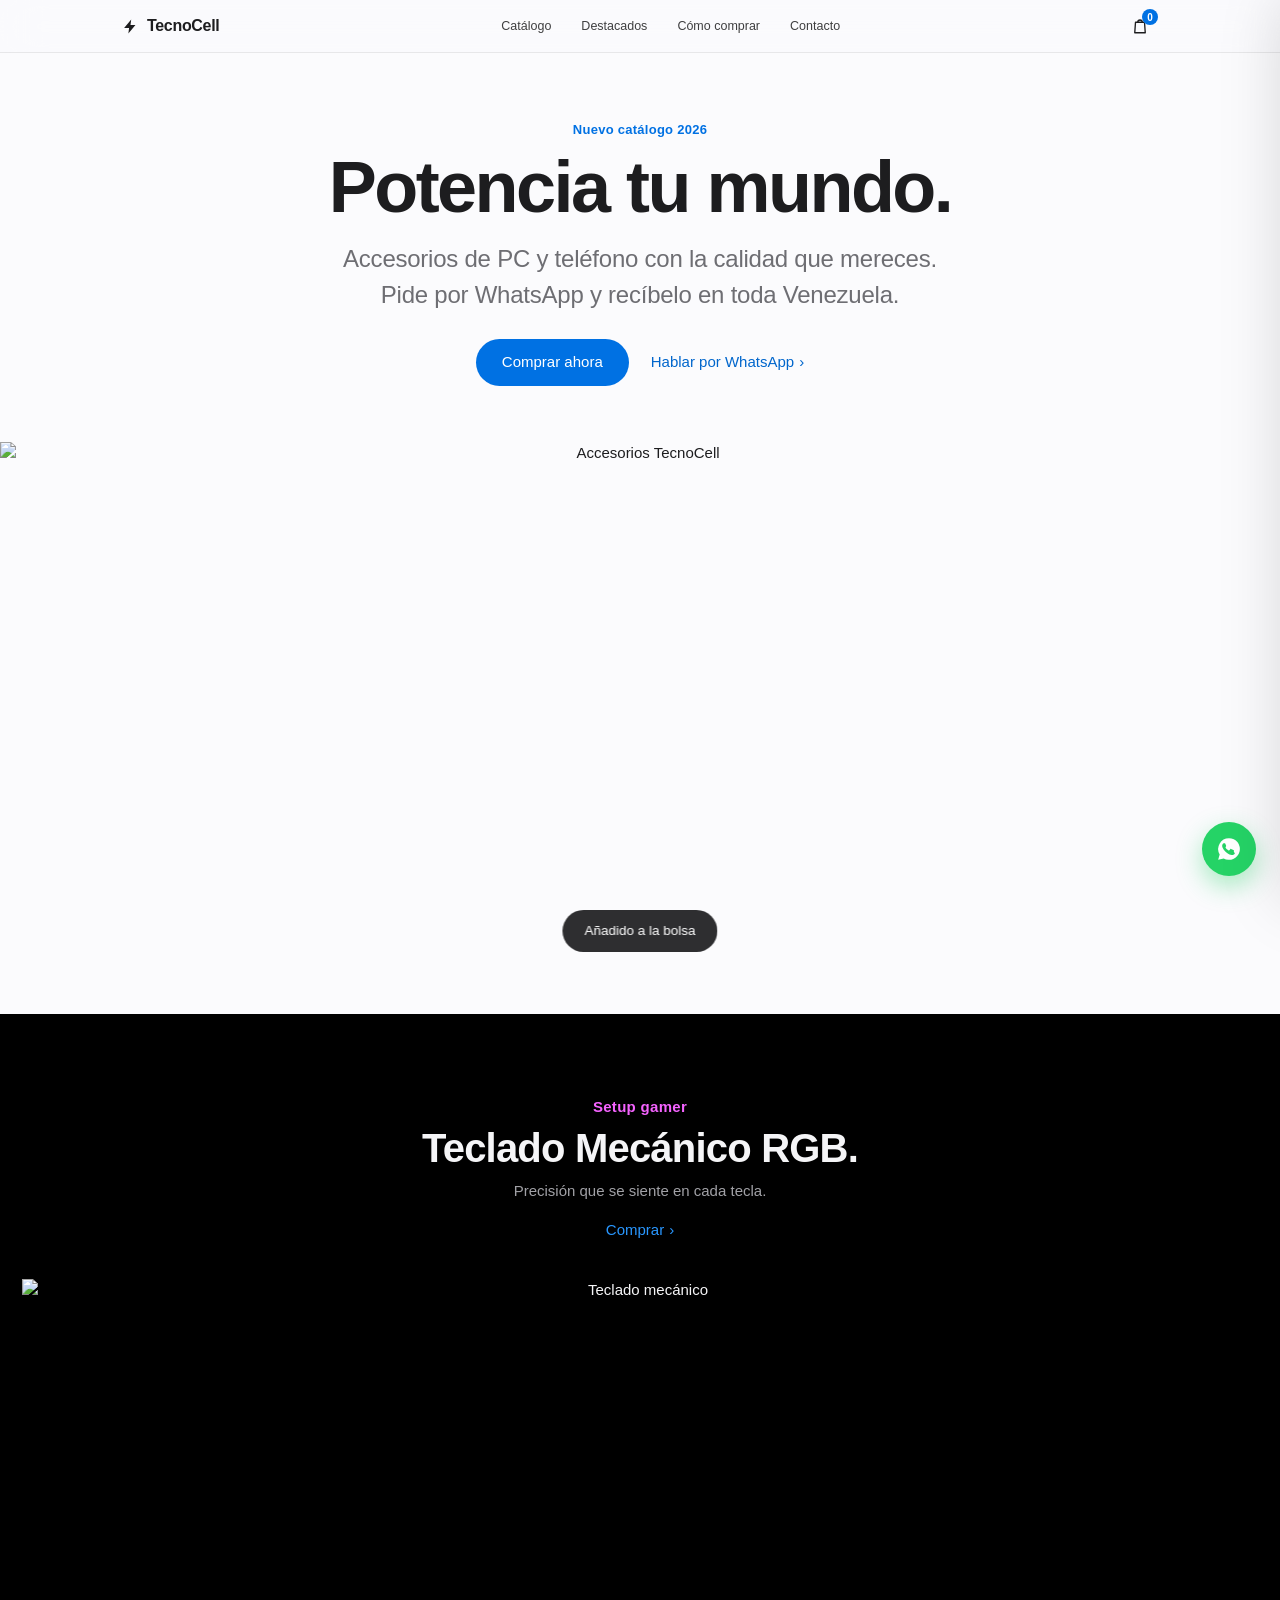
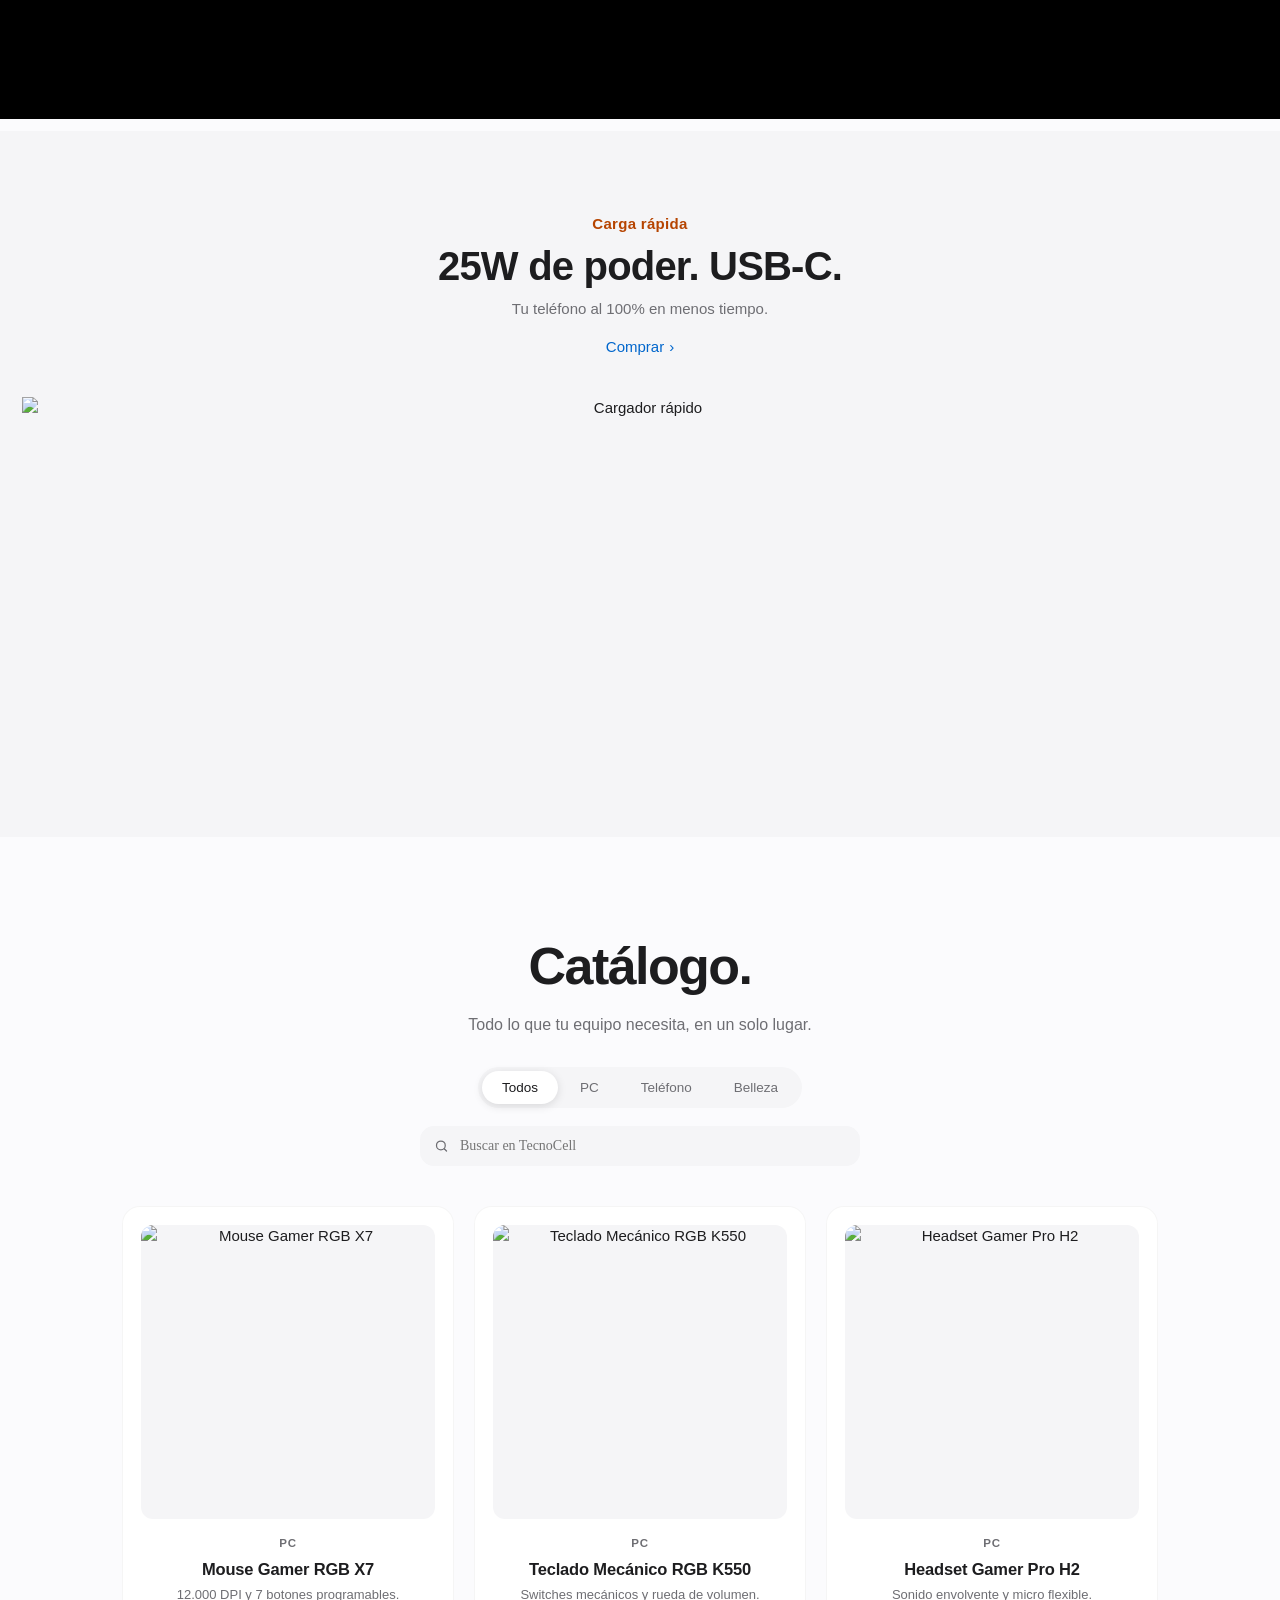
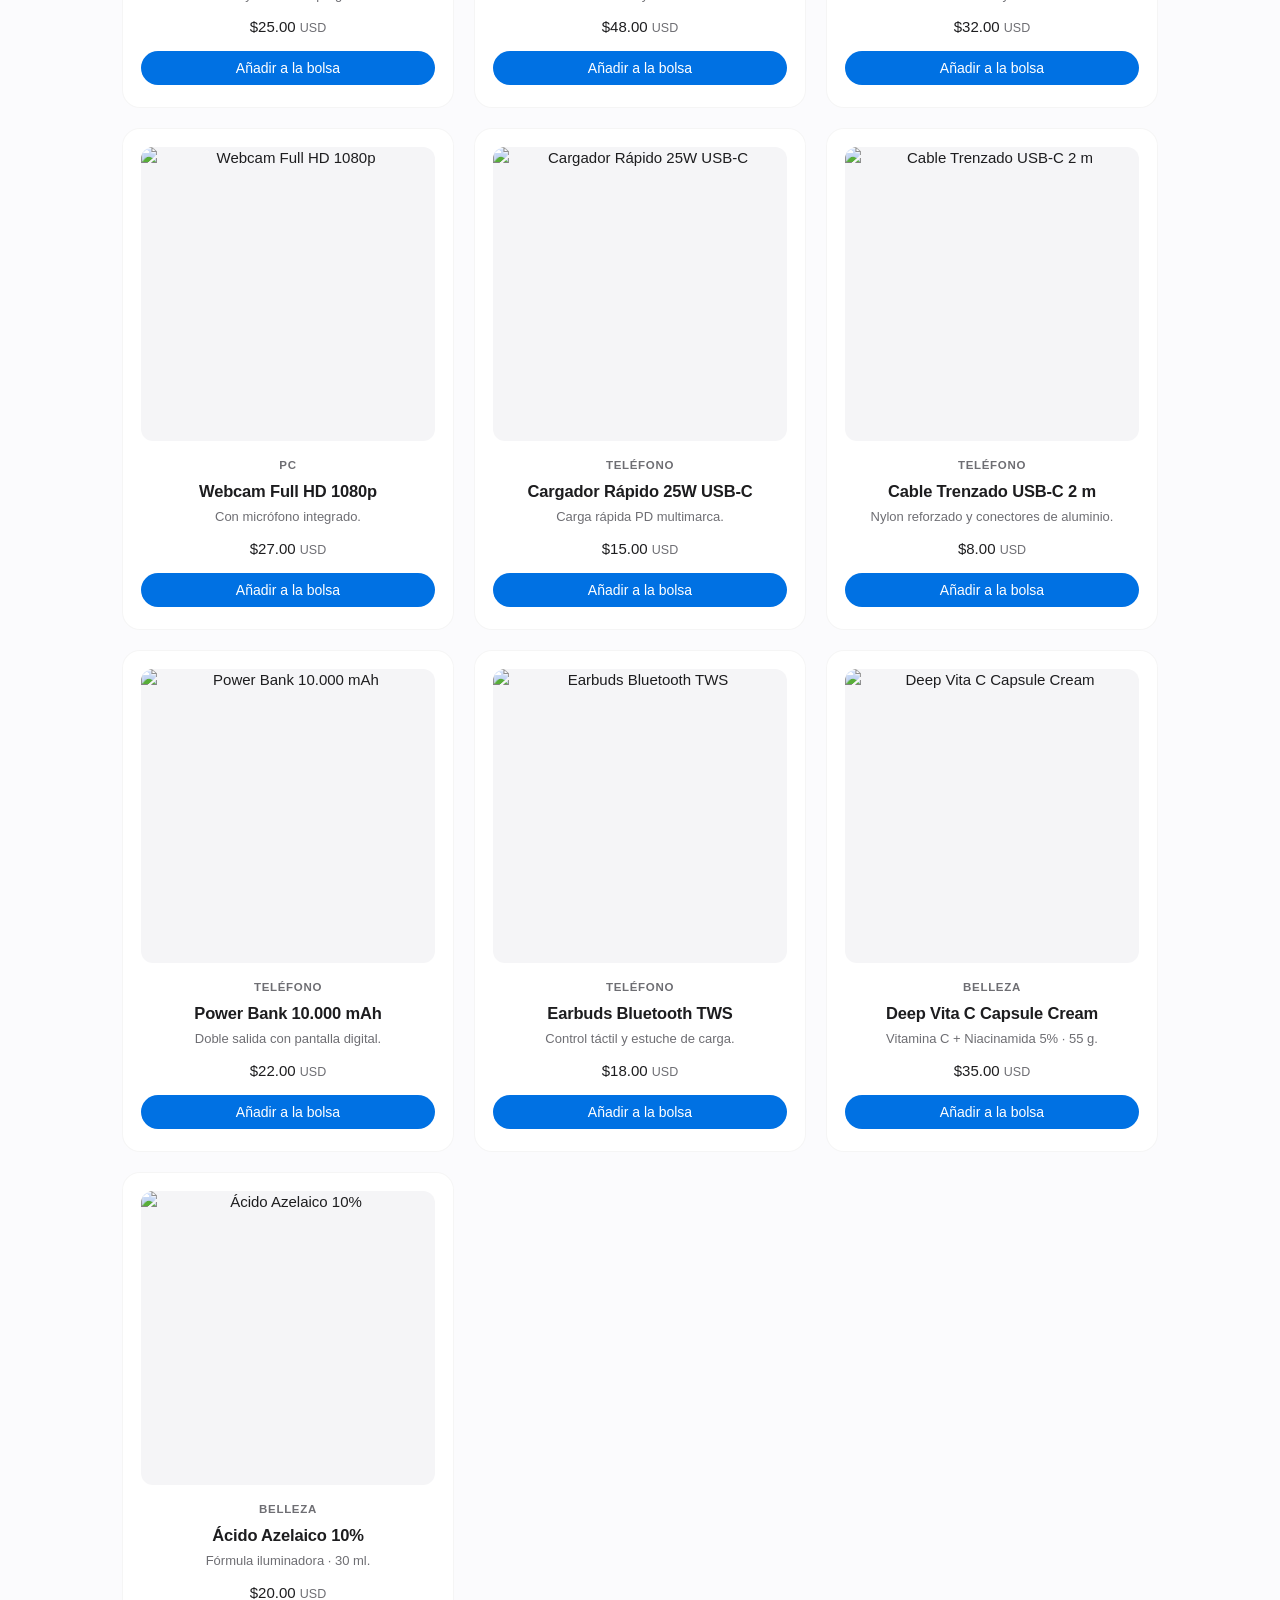
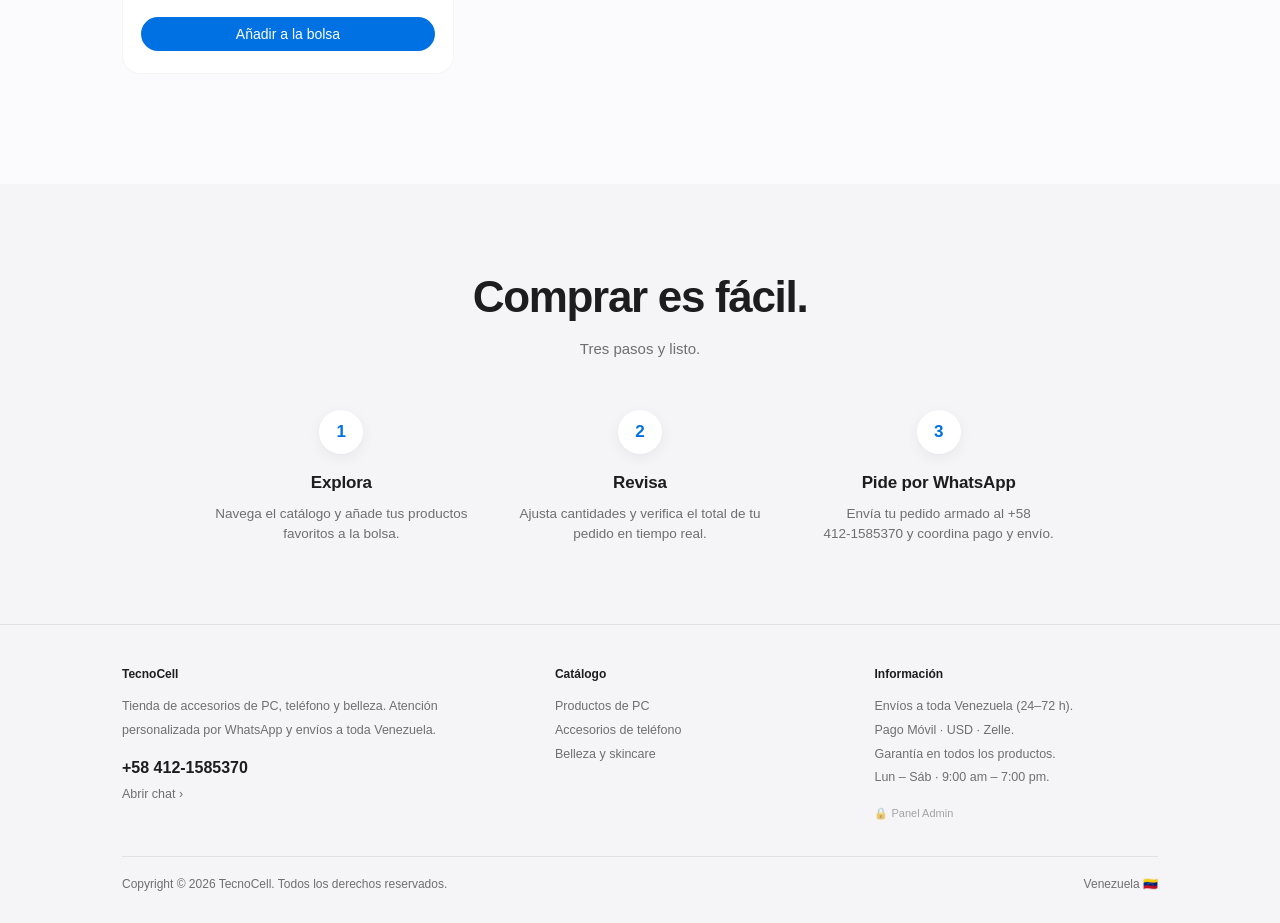
==== index.html @ 30818188 "Initial commit: TecnoCell store with Vercel configuration, Supabase integration, and Admin dashboard" ====
<!DOCTYPE html>
<html lang="es">

<head>
    <meta charset="UTF-8">
    <meta name="viewport" content="width=device-width, initial-scale=1">
    <title>TecnoCell — Accesorios de PC y Teléfono</title>
    <meta name="description" content="Tienda de accesorios de PC, teléfono y belleza. Envíos a toda Venezuela. Pedidos por WhatsApp.">

    <!-- Fonts -->
    <link rel="stylesheet" href="https://cdn.jsdelivr.net/fontsource/css/inter@latest/400.css">
    <link rel="stylesheet" href="https://cdn.jsdelivr.net/fontsource/css/inter@latest/500.css">
    <link rel="stylesheet" href="https://cdn.jsdelivr.net/fontsource/css/inter@latest/600.css">
    <link rel="stylesheet" href="https://cdn.jsdelivr.net/fontsource/css/inter@latest/700.css">

    <!-- Styles -->
    <link rel="stylesheet" href="styles.css">

    <!-- Supabase JS CDN -->
    <script src="https://cdn.jsdelivr.net/npm/@supabase/supabase-js@2"></script>
</head>

<body>

    <!-- ══ NAV ══ -->
    <nav class="nav">
        <div class="navIn">
            <a class="logo" href="#">
                <svg viewBox="0 0 24 24">
                    <path d="M13 2 3 14h7l-1 8 10-12h-7l1-8z" />
                </svg>
                TecnoCell
            </a>

            <div class="navLinks">
                <a href="#productos">Catálogo</a>
                <a href="#destacados">Destacados</a>
                <a href="#como">Cómo comprar</a>
                <a href="#contacto">Contacto</a>
            </div>

            <button class="bagBtn" id="openCart" aria-label="Abrir bolsa">
                <svg viewBox="0 0 24 24">
                    <path d="M6 7h12l1 14H5L6 7z" />
                    <path d="M9 7a3 3 0 0 1 6 0" />
                </svg>
                <span class="bagN" id="cartCount">0</span>
            </button>
        </div>
    </nav>

    <!-- ══ HERO ══ -->
    <section class="hero">
        <div class="wrap">
            <p class="eyebrow">Nuevo catálogo 2026</p>
            <h1>Potencia tu mundo.</h1>
            <p class="sub">Accesorios de PC y teléfono con la calidad que mereces. Pide por WhatsApp y recíbelo en toda Venezuela.</p>
            <div class="ctaRow">
                <a class="btnP" href="#productos">Comprar ahora</a>
                <a class="linkA" href="https://wa.me/584121585370?text=%C2%A1Hola%20TecnoCell!%20Quiero%20informaci%C3%B3n." target="_blank">
                    Hablar por WhatsApp <span class="chev">›</span>
                </a>
            </div>
        </div>
        <div class="heroImg rv">
            <img src="https://image.qwenlm.ai/public_source/1310e334-0345-45b6-afbb-14b1c138cbad/1b84cadb5-c153-43f5-830d-36e19be7e3a6.png" alt="Accesorios TecnoCell">
        </div>
    </section>

    <!-- ══ BANNERS DESTACADOS ══ -->
    <section class="tiles" id="destacados">
        <div class="tile dark rv">
            <p class="eyebrow">Setup gamer</p>
            <h3>Teclado Mecánico RGB.</h3>
            <p>Precisión que se siente en cada tecla.</p>
            <a class="linkA" href="#productos" onclick="goCat('pc')">
                Comprar <span class="chev">›</span>
            </a>
            <img src="https://image.qwenlm.ai/public_source/1310e334-0345-45b6-afbb-14b1c138cbad/196a9ff00-34b6-45ad-84c8-142bfa32bc91.png" alt="Teclado mecánico">
        </div>

        <div class="tile light rv">
            <p class="eyebrow">Carga rápida</p>
            <h3>25W de poder. USB‑C.</h3>
            <p>Tu teléfono al 100% en menos tiempo.</p>
            <a class="linkA" href="#productos" onclick="goCat('tlf')">
                Comprar <span class="chev">›</span>
            </a>
            <img src="https://image.qwenlm.ai/public_source/1310e334-0345-45b6-afbb-14b1c138cbad/1f1634d8e-9c80-463e-b685-361b7114b879.png" alt="Cargador rápido">
        </div>
    </section>

    <!-- ══ CATÁLOGO ══ -->
    <section class="catalog" id="productos">
        <div class="wrap">
            <h2 class="rv">Catálogo.</h2>
            <p class="h2sub rv">Todo lo que tu equipo necesita, en un solo lugar.</p>

            <!-- Category chips -->
            <div class="seg rv" id="chips">
                <button class="active" data-cat="all">Todos</button>
                <button data-cat="pc">PC</button>
                <button data-cat="tlf">Teléfono</button>
                <button data-cat="belleza">Belleza</button>
            </div>

            <!-- Search -->
            <div class="searchW rv">
                <svg viewBox="0 0 24 24">
                    <circle cx="11" cy="11" r="7" />
                    <path d="m20 20-3.5-3.5" />
                </svg>
                <input id="search" type="search" placeholder="Buscar en TecnoCell" autocomplete="off">
            </div>

            <!-- Product grid -->
            <div class="grid" id="grid"></div>
        </div>
    </section>

    <!-- ══ CÓMO COMPRAR ══ -->
    <section class="how" id="como">
        <h2 class="rv">Comprar es fácil.</h2>
        <p class="h2sub rv">Tres pasos y listo.</p>
        <div class="stepsG rv">
            <div class="step">
                <div class="n">1</div>
                <h3>Explora</h3>
                <p>Navega el catálogo y añade tus productos favoritos a la bolsa.</p>
            </div>
            <div class="step">
                <div class="n">2</div>
                <h3>Revisa</h3>
                <p>Ajusta cantidades y verifica el total de tu pedido en tiempo real.</p>
            </div>
            <div class="step">
                <div class="n">3</div>
                <h3>Pide por WhatsApp</h3>
                <p>Envía tu pedido armado al +58 412‑1585370 y coordina pago y envío.</p>
            </div>
        </div>
    </section>

    <!-- ══ FOOTER ══ -->
    <footer id="contacto">
        <div class="wrap">
            <div class="footG">
                <div>
                    <h4>TecnoCell</h4>
                    <p>Tienda de accesorios de PC, teléfono y belleza. Atención personalizada por WhatsApp y envíos a toda Venezuela.</p>
                    <p class="num" style="margin-top:10px">+58 412‑1585370</p>
                    <p><a href="https://wa.me/584121585370" target="_blank">Abrir chat ›</a></p>
                </div>
                <div>
                    <h4>Catálogo</h4>
                    <p><a href="#productos" onclick="goCat('pc')">Productos de PC</a></p>
                    <p><a href="#productos" onclick="goCat('tlf')">Accesorios de teléfono</a></p>
                    <p><a href="#productos" onclick="goCat('belleza')">Belleza y skincare</a></p>
                </div>
                <div>
                    <h4>Información</h4>
                    <p>Envíos a toda Venezuela (24–72 h).</p>
                    <p>Pago Móvil · USD · Zelle.</p>
                    <p>Garantía en todos los productos.</p>
                    <p>Lun – Sáb · 9:00 am – 7:00 pm.</p>
                    <p style="margin-top: 12px;"><a href="admin.html" style="opacity: 0.6; font-size: 11px;">🔒 Panel Admin</a></p>
                </div>
            </div>
            <div class="copy">
                <span>Copyright © 2026 TecnoCell. Todos los derechos reservados.</span>
                <span>Venezuela 🇻🇪</span>
            </div>
        </div>
    </footer>

    <!-- ══ OVERLAY & DRAWER (Cart) ══ -->
    <div class="overlay" id="overlay"></div>

    <aside class="drawer" id="drawer">
        <div class="dHead">
            <h3>Bolsa</h3>
            <button id="closeCart" aria-label="Cerrar">✕</button>
        </div>
        <div class="dBody" id="cartItems"></div>
        <div class="dFoot">
            <div class="tRow">
                <span>Subtotal</span>
                <strong id="cartTotal">$0.00</strong>
            </div>
            <p class="note">El pago y el envío se coordinan por WhatsApp.</p>
            <button class="waBtn" id="checkout">
                <svg viewBox="0 0 24 24">
                    <path d="M12 2a10 10 0 0 0-8.6 15.1L2 22l5.1-1.3A10 10 0 1 0 12 2zm5.4 14.1c-.2.7-1.3 1.3-1.9 1.4-.5.1-1.1.1-1.8-.1-.4-.1-1-.3-1.7-.6-3-1.3-4.9-4.3-5.1-4.5-.1-.2-1.2-1.6-1.2-3s.7-2.1 1-2.4c.2-.3.5-.3.7-.3h.5c.2 0 .4 0 .6.4.2.5.8 1.9.8 2 .1.1.1.3 0 .5-.3.6-.7.9-.5 1.2.7 1.2 1.6 2 2.8 2.6.3.2.5.1.7-.1.2-.2.8-.9 1-1.2.2-.3.4-.2.7-.1.3.1 1.7.8 2 1 .3.1.5.2.5.3.1.2.1.6-.1 1z" />
                </svg>
                Enviar pedido por WhatsApp
            </button>
        </div>
    </aside>

    <!-- ══ WHATSAPP FLOTANTE ══ -->
    <a class="waFloat" href="https://wa.me/584121585370?text=%C2%A1Hola!%20Vengo%20de%20la%20web%20de%20TecnoCell." target="_blank" aria-label="WhatsApp">
        <svg viewBox="0 0 24 24">
            <path d="M12 2a10 10 0 0 0-8.6 15.1L2 22l5.1-1.3A10 10 0 1 0 12 2zm5.4 14.1c-.2.7-1.3 1.3-1.9 1.4-.5.1-1.1.1-1.8-.1-.4-.1-1-.3-1.7-.6-3-1.3-4.9-4.3-5.1-4.5-.1-.2-1.2-1.6-1.2-3s.7-2.1 1-2.4c.2-.3.5-.3.7-.3h.5c.2 0 .4 0 .6.4.2.5.8 1.9.8 2 .1.1.1.3 0 .5-.3.6-.7.9-.5 1.2.7 1.2 1.6 2 2.8 2.6.3.2.5.1.7-.1.2-.2.8-.9 1-1.2.2-.3.4-.2.7-.1.3.1 1.7.8 2 1 .3.1.5.2.5.3.1.2.1.6-.1 1z" />
        </svg>
    </a>

    <!-- ══ TOAST ══ -->
    <div class="toast" id="toast">Añadido a la bolsa</div>

    <!-- Scripts -->
    <script src="supabaseClient.js"></script>
    <script src="app.js"></script>
</body>

</html>
---- styles.css ----
/* ══════════════════════════════════════
   TecnoCell — Design System & Styles
   ══════════════════════════════════════ */

:root {
    --bg: #fbfbfd;
    --panel: #f5f5f7;
    --ink: #1d1d1f;
    --mut: #6e6e73;
    --line: rgba(0, 0, 0, .08);
    --blue: #0071e3;
    --blue-h: #0077ed;
    --link: #06c;
    --link-d: #2997ff;
    --wa: #25d366;
}

* {
    margin: 0;
    padding: 0;
    box-sizing: border-box;
}

html {
    scroll-behavior: smooth;
}

body {
    font-family: 'Inter', -apple-system, BlinkMacSystemFont, 'Helvetica Neue', sans-serif;
    background: var(--bg);
    color: var(--ink);
    font-size: 15px;
    line-height: 1.5;
    -webkit-font-smoothing: antialiased;
    overflow-x: hidden;
}

img {
    display: block;
    max-width: 100%;
}

button {
    font-family: inherit;
    cursor: pointer;
    border: none;
    background: none;
}

a {
    text-decoration: none;
    color: inherit;
}

.wrap {
    max-width: 1080px;
    margin: 0 auto;
    padding: 0 22px;
}

::selection {
    background: rgba(0, 113, 227, .2);
}

/* ══ NAV ══ */
.nav {
    position: fixed;
    top: 0;
    left: 0;
    right: 0;
    z-index: 60;
    background: rgba(251, 251, 253, .8);
    backdrop-filter: saturate(180%) blur(20px);
    -webkit-backdrop-filter: saturate(180%) blur(20px);
    border-bottom: 1px solid var(--line);
}

.navIn {
    max-width: 1080px;
    margin: 0 auto;
    padding: 0 22px;
    height: 52px;
    display: flex;
    align-items: center;
    justify-content: space-between;
    gap: 18px;
}

.logo {
    display: flex;
    align-items: center;
    gap: 8px;
    font-weight: 600;
    font-size: 16px;
    letter-spacing: -.02em;
}

.logo svg {
    width: 17px;
    height: 17px;
    fill: var(--ink);
}

.navLinks {
    display: flex;
    gap: 30px;
}

.navLinks a {
    font-size: 12.5px;
    font-weight: 500;
    color: rgba(29, 29, 31, .85);
    transition: color .2s;
}

.navLinks a:hover {
    color: var(--ink);
}

.bagBtn {
    position: relative;
    display: grid;
    place-items: center;
    width: 36px;
    height: 36px;
    border-radius: 50%;
    transition: background .2s;
}

.bagBtn:hover {
    background: rgba(0, 0, 0, .05);
}

.bagBtn svg {
    width: 18px;
    height: 18px;
    stroke: var(--ink);
    fill: none;
    stroke-width: 1.8;
    stroke-linecap: round;
    stroke-linejoin: round;
}

.bagN {
    position: absolute;
    top: 1px;
    right: 0;
    min-width: 16px;
    height: 16px;
    padding: 0 4px;
    border-radius: 99px;
    background: var(--blue);
    color: #fff;
    font-size: 10px;
    font-weight: 600;
    display: grid;
    place-items: center;
}

.bagN.pop {
    animation: pop .35s;
}

@keyframes pop {
    45% {
        transform: scale(1.35);
    }
}

/* ══ HERO ══ */
.hero {
    padding: 120px 0 0;
    text-align: center;
}

.eyebrow {
    font-size: 13px;
    font-weight: 600;
    color: var(--blue);
    letter-spacing: .02em;
    margin-bottom: 10px;
}

.hero h1 {
    font-size: clamp(42px, 6.5vw, 72px);
    font-weight: 600;
    letter-spacing: -.035em;
    line-height: 1.05;
}

.hero .sub {
    font-size: clamp(17px, 2.4vw, 24px);
    font-weight: 500;
    color: var(--mut);
    letter-spacing: -.01em;
    margin: 16px auto 26px;
    max-width: 640px;
}

.ctaRow {
    display: flex;
    gap: 22px;
    justify-content: center;
    align-items: center;
    flex-wrap: wrap;
}

.btnP {
    background: var(--blue);
    color: #fff;
    border-radius: 999px;
    padding: 12px 26px;
    font-size: 15px;
    font-weight: 500;
    transition: background .2s;
    display: inline-block;
}

.btnP:hover {
    background: var(--blue-h);
}

.linkA {
    color: var(--link);
    font-size: 15px;
    font-weight: 500;
    display: inline-flex;
    align-items: center;
    gap: 5px;
}

.linkA:hover {
    text-decoration: underline;
}

.linkA .chev {
    transition: transform .2s;
}

.linkA:hover .chev {
    transform: translateX(3px);
}

/* Banner a sangre completa, sin esquinas */
.heroImg {
    width: 100%;
    margin: 56px 0 0;
    overflow: hidden;
}

.heroImg img {
    width: 100%;
    height: clamp(320px, 52vw, 560px);
    object-fit: cover;
}

/* ══ BANNERS (full-width, sin bordes redondeados) ══ */
.tiles {
    display: flex;
    flex-direction: column;
    gap: 12px;
    margin: 12px 0 0;
    width: 100%;
}

.tile {
    width: 100%;
    padding: 72px 22px 0;
    text-align: center;
    overflow: hidden;
    display: flex;
    flex-direction: column;
    align-items: center;
}

.tile.dark {
    background: #000;
    color: #f5f5f7;
}

.tile.light {
    background: var(--panel);
}

.tile .eyebrow {
    margin-bottom: 8px;
}

.tile.dark .eyebrow {
    color: #f563ff;
}

.tile.light .eyebrow {
    color: #b64400;
}

.tile h3 {
    font-size: clamp(26px, 3.4vw, 40px);
    font-weight: 600;
    letter-spacing: -.02em;
    line-height: 1.1;
}

.tile p {
    font-size: 15px;
    margin: 10px 0 16px;
}

.tile.dark p {
    color: #a1a1a6;
}

.tile.light p {
    color: var(--mut);
}

.tile.dark .linkA {
    color: var(--link-d);
}

.tile img {
    margin-top: 38px;
    width: 100%;
    height: clamp(260px, 38vw, 440px);
    object-fit: cover;
}

/* ══ CATÁLOGO ══ */
.catalog {
    padding: 90px 0 30px;
    text-align: center;
}

.catalog h2 {
    font-size: clamp(32px, 4.5vw, 52px);
    font-weight: 600;
    letter-spacing: -.03em;
}

.catalog .h2sub {
    color: var(--mut);
    font-size: 16px;
    margin-top: 8px;
}

.seg {
    display: inline-flex;
    background: var(--panel);
    border-radius: 999px;
    padding: 4px;
    gap: 2px;
    margin: 30px auto 18px;
    flex-wrap: wrap;
    justify-content: center;
}

.seg button {
    padding: 9px 20px;
    border-radius: 999px;
    font-size: 13.5px;
    font-weight: 500;
    color: var(--mut);
    transition: .25s;
}

.seg button.active {
    background: #fff;
    color: var(--ink);
    box-shadow: 0 2px 10px rgba(0, 0, 0, .12);
}

.searchW {
    max-width: 440px;
    margin: 0 auto 40px;
    position: relative;
}

.searchW svg {
    position: absolute;
    left: 14px;
    top: 50%;
    transform: translateY(-50%);
    width: 15px;
    height: 15px;
    stroke: var(--mut);
    fill: none;
    stroke-width: 2;
    stroke-linecap: round;
}

#search {
    width: 100%;
    background: var(--panel);
    border: none;
    border-radius: 14px;
    padding: 12px 16px 12px 40px;
    font: 500 14px 'Inter';
    color: var(--ink);
    outline: none;
    transition: box-shadow .2s;
}

#search:focus {
    box-shadow: 0 0 0 3px rgba(0, 113, 227, .35);
}

.grid {
    display: grid;
    grid-template-columns: repeat(auto-fill, minmax(250px, 1fr));
    gap: 20px;
    text-align: center;
}

.card {
    background: #fff;
    border-radius: 18px;
    padding: 18px 18px 22px;
    border: 1px solid rgba(0, 0, 0, .04);
    transition: transform .3s, box-shadow .3s;
    animation: up .5s ease both;
    display: flex;
    flex-direction: column;
}

.card:hover {
    transform: translateY(-5px);
    box-shadow: 0 16px 40px rgba(0, 0, 0, .09);
}

@keyframes up {
    from {
        opacity: 0;
        transform: translateY(18px);
    }
}

.card .ph {
    background: var(--panel);
    border-radius: 12px;
    aspect-ratio: 1;
    overflow: hidden;
    margin-bottom: 16px;
}

.card .ph img {
    width: 100%;
    height: 100%;
    object-fit: cover;
    transition: transform .5s;
}

.card:hover .ph img {
    transform: scale(1.05);
}

.card .cat {
    font-size: 11.5px;
    font-weight: 600;
    color: var(--mut);
    text-transform: uppercase;
    letter-spacing: .06em;
}

.card h3 {
    font-size: 16.5px;
    font-weight: 600;
    letter-spacing: -.01em;
    margin: 5px 0 3px;
}

.card .desc {
    font-size: 13px;
    color: var(--mut);
    flex: 1;
}

.card .price {
    font-size: 15px;
    font-weight: 500;
    color: var(--ink);
    margin: 12px 0;
}

.card .price span {
    color: var(--mut);
    font-size: 12.5px;
}

.addB {
    background: var(--blue);
    color: #fff;
    border-radius: 999px;
    padding: 9px 0;
    width: 100%;
    font-size: 14px;
    font-weight: 500;
    transition: background .2s;
}

.addB:hover {
    background: var(--blue-h);
}

.empty {
    grid-column: 1/-1;
    color: var(--mut);
    padding: 60px 0;
    font-weight: 500;
}

/* ══ PASOS ══ */
.how {
    background: var(--panel);
    margin-top: 80px;
    padding: 80px 0;
}

.how h2 {
    text-align: center;
    font-size: clamp(28px, 4vw, 44px);
    font-weight: 600;
    letter-spacing: -.03em;
}

.how .h2sub {
    text-align: center;
    color: var(--mut);
    margin: 8px 0 50px;
}

.stepsG {
    display: grid;
    grid-template-columns: repeat(3, 1fr);
    gap: 40px;
    max-width: 900px;
    margin: 0 auto;
    padding: 0 22px;
}

.step {
    text-align: center;
}

.step .n {
    width: 44px;
    height: 44px;
    border-radius: 50%;
    background: #fff;
    color: var(--blue);
    font-weight: 600;
    font-size: 17px;
    display: grid;
    place-items: center;
    margin: 0 auto 16px;
    box-shadow: 0 4px 14px rgba(0, 0, 0, .06);
}

.step h3 {
    font-size: 17px;
    font-weight: 600;
    margin-bottom: 8px;
    letter-spacing: -.01em;
}

.step p {
    font-size: 13.5px;
    color: var(--mut);
}

/* ══ FOOTER ══ */
footer {
    background: var(--panel);
    border-top: 1px solid var(--line);
    padding: 40px 0 30px;
    font-size: 12px;
    color: var(--mut);
}

.footG {
    display: grid;
    grid-template-columns: 1.4fr 1fr 1fr;
    gap: 36px;
    padding-bottom: 30px;
    border-bottom: 1px solid var(--line);
}

.footG h4 {
    font-size: 12px;
    font-weight: 600;
    color: var(--ink);
    margin-bottom: 12px;
}

.footG p,
.footG a {
    font-size: 12.5px;
    color: var(--mut);
    line-height: 1.9;
}

.footG a:hover {
    color: var(--ink);
    text-decoration: underline;
}

.footG .num {
    font-size: 16px;
    font-weight: 600;
    color: var(--ink);
}

.copy {
    padding-top: 18px;
    display: flex;
    justify-content: space-between;
    gap: 14px;
    flex-wrap: wrap;
}

/* ══ BOLSA (drawer) ══ */
.overlay {
    position: fixed;
    inset: 0;
    background: rgba(29, 29, 31, .4);
    opacity: 0;
    pointer-events: none;
    transition: .35s;
    z-index: 80;
    backdrop-filter: blur(4px);
}

.overlay.show {
    opacity: 1;
    pointer-events: auto;
}

.drawer {
    position: fixed;
    top: 0;
    right: 0;
    bottom: 0;
    width: min(440px, 100%);
    background: #fff;
    z-index: 90;
    display: flex;
    flex-direction: column;
    transform: translateX(105%);
    transition: .45s cubic-bezier(.32, .72, 0, 1);
    box-shadow: -20px 0 60px rgba(0, 0, 0, .15);
}

.drawer.show {
    transform: none;
}

.dHead {
    padding: 26px 26px 14px;
    display: flex;
    justify-content: space-between;
    align-items: center;
}

.dHead h3 {
    font-size: 22px;
    font-weight: 600;
    letter-spacing: -.02em;
}

.dHead button {
    width: 32px;
    height: 32px;
    border-radius: 50%;
    display: grid;
    place-items: center;
    color: var(--mut);
    transition: background .2s;
}

.dHead button:hover {
    background: var(--panel);
    color: var(--ink);
}

.dBody {
    flex: 1;
    overflow-y: auto;
    padding: 6px 26px;
    display: flex;
    flex-direction: column;
    gap: 20px;
}

.cItem {
    display: flex;
    gap: 14px;
    animation: up .3s ease;
}

.cItem img {
    width: 76px;
    height: 76px;
    object-fit: cover;
    border-radius: 12px;
    background: var(--panel);
}

.cInfo {
    flex: 1;
    min-width: 0;
}

.cInfo h4 {
    font-size: 14px;
    font-weight: 600;
    letter-spacing: -.01em;
    white-space: nowrap;
    overflow: hidden;
    text-overflow: ellipsis;
}

.cInfo .cp {
    font-size: 13px;
    color: var(--mut);
    margin: 2px 0 10px;
}

.stepper {
    display: inline-flex;
    align-items: center;
    gap: 14px;
    border: 1px solid var(--line);
    border-radius: 999px;
    padding: 4px 12px;
}

.stepper button {
    font-size: 15px;
    color: var(--mut);
    width: 16px;
}

.stepper button:hover {
    color: var(--blue);
}

.stepper span {
    min-width: 14px;
    text-align: center;
    font-size: 13.5px;
    font-weight: 600;
}

.cRight {
    display: flex;
    flex-direction: column;
    justify-content: space-between;
    align-items: end;
}

.cRight strong {
    font-size: 14px;
    font-weight: 600;
}

.del {
    color: var(--link);
    font-size: 12px;
}

.del:hover {
    text-decoration: underline;
}

.dEmpty {
    margin: auto;
    text-align: center;
    color: var(--mut);
    display: flex;
    flex-direction: column;
    gap: 16px;
    align-items: center;
}

.dEmpty .ico {
    font-size: 44px;
    opacity: .5;
}

.dFoot {
    border-top: 1px solid var(--line);
    padding: 20px 26px 24px;
}

.tRow {
    display: flex;
    justify-content: space-between;
    font-size: 14px;
    color: var(--mut);
    margin-bottom: 6px;
}

.tRow strong {
    color: var(--ink);
    font-size: 17px;
    font-weight: 600;
}

.dFoot .note {
    font-size: 12px;
    color: var(--mut);
    margin-bottom: 16px;
}

.waBtn {
    width: 100%;
    display: flex;
    justify-content: center;
    align-items: center;
    gap: 10px;
    background: var(--ink);
    color: #fff;
    border-radius: 999px;
    padding: 14px;
    font-size: 15px;
    font-weight: 500;
    transition: background .2s;
}

.waBtn:hover {
    background: #000;
}

.waBtn svg {
    width: 18px;
    height: 18px;
    fill: var(--wa);
}

/* ══ WHATSAPP FLOTANTE ══ */
.waFloat {
    position: fixed;
    bottom: 24px;
    right: 24px;
    z-index: 70;
    width: 54px;
    height: 54px;
    border-radius: 50%;
    background: var(--wa);
    display: grid;
    place-items: center;
    box-shadow: 0 10px 26px rgba(37, 211, 102, .4);
    transition: transform .2s;
}

.waFloat:hover {
    transform: scale(1.08);
}

.waFloat svg {
    width: 26px;
    height: 26px;
    fill: #fff;
}

/* ══ TOAST ══ */
.toast {
    position: fixed;
    bottom: 28px;
    left: 50%;
    transform: translate(-50%, 80px);
    z-index: 120;
    background: rgba(29, 29, 31, .92);
    color: #fff;
    backdrop-filter: blur(10px);
    border-radius: 999px;
    padding: 11px 22px;
    font-size: 13.5px;
    font-weight: 500;
    transition: .35s;
}

.toast.show {
    transform: translate(-50%, 0);
}

/* ══ REVEAL ON SCROLL ══ */
.rv {
    opacity: 0;
    transform: translateY(28px);
    transition: opacity .8s ease, transform .8s ease;
}

.rv.on {
    opacity: 1;
    transform: none;
}

/* ══ RESPONSIVE ══ */
@media (max-width: 860px) {
    .navLinks {
        display: none;
    }

    .stepsG {
        grid-template-columns: 1fr;
        gap: 34px;
    }

    .footG {
        grid-template-columns: 1fr;
    }

    .hero {
        padding-top: 100px;
    }
}
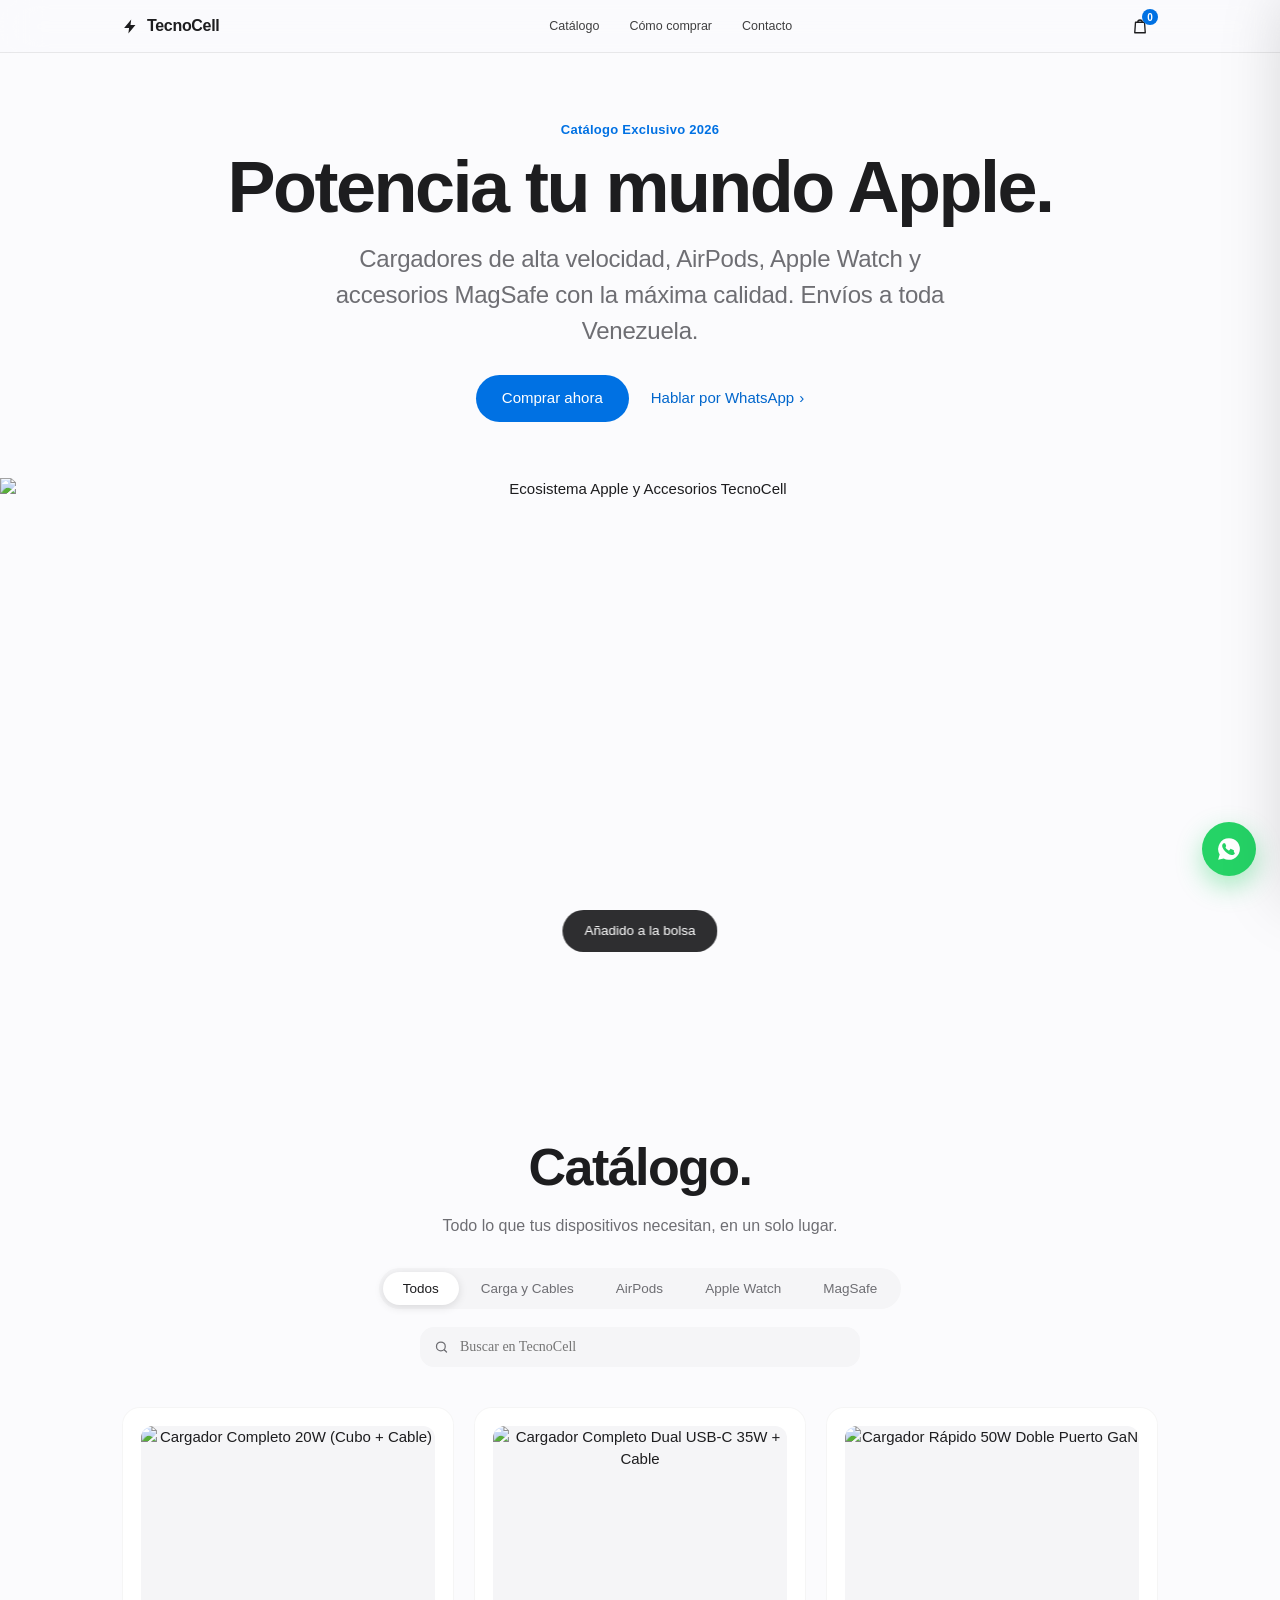
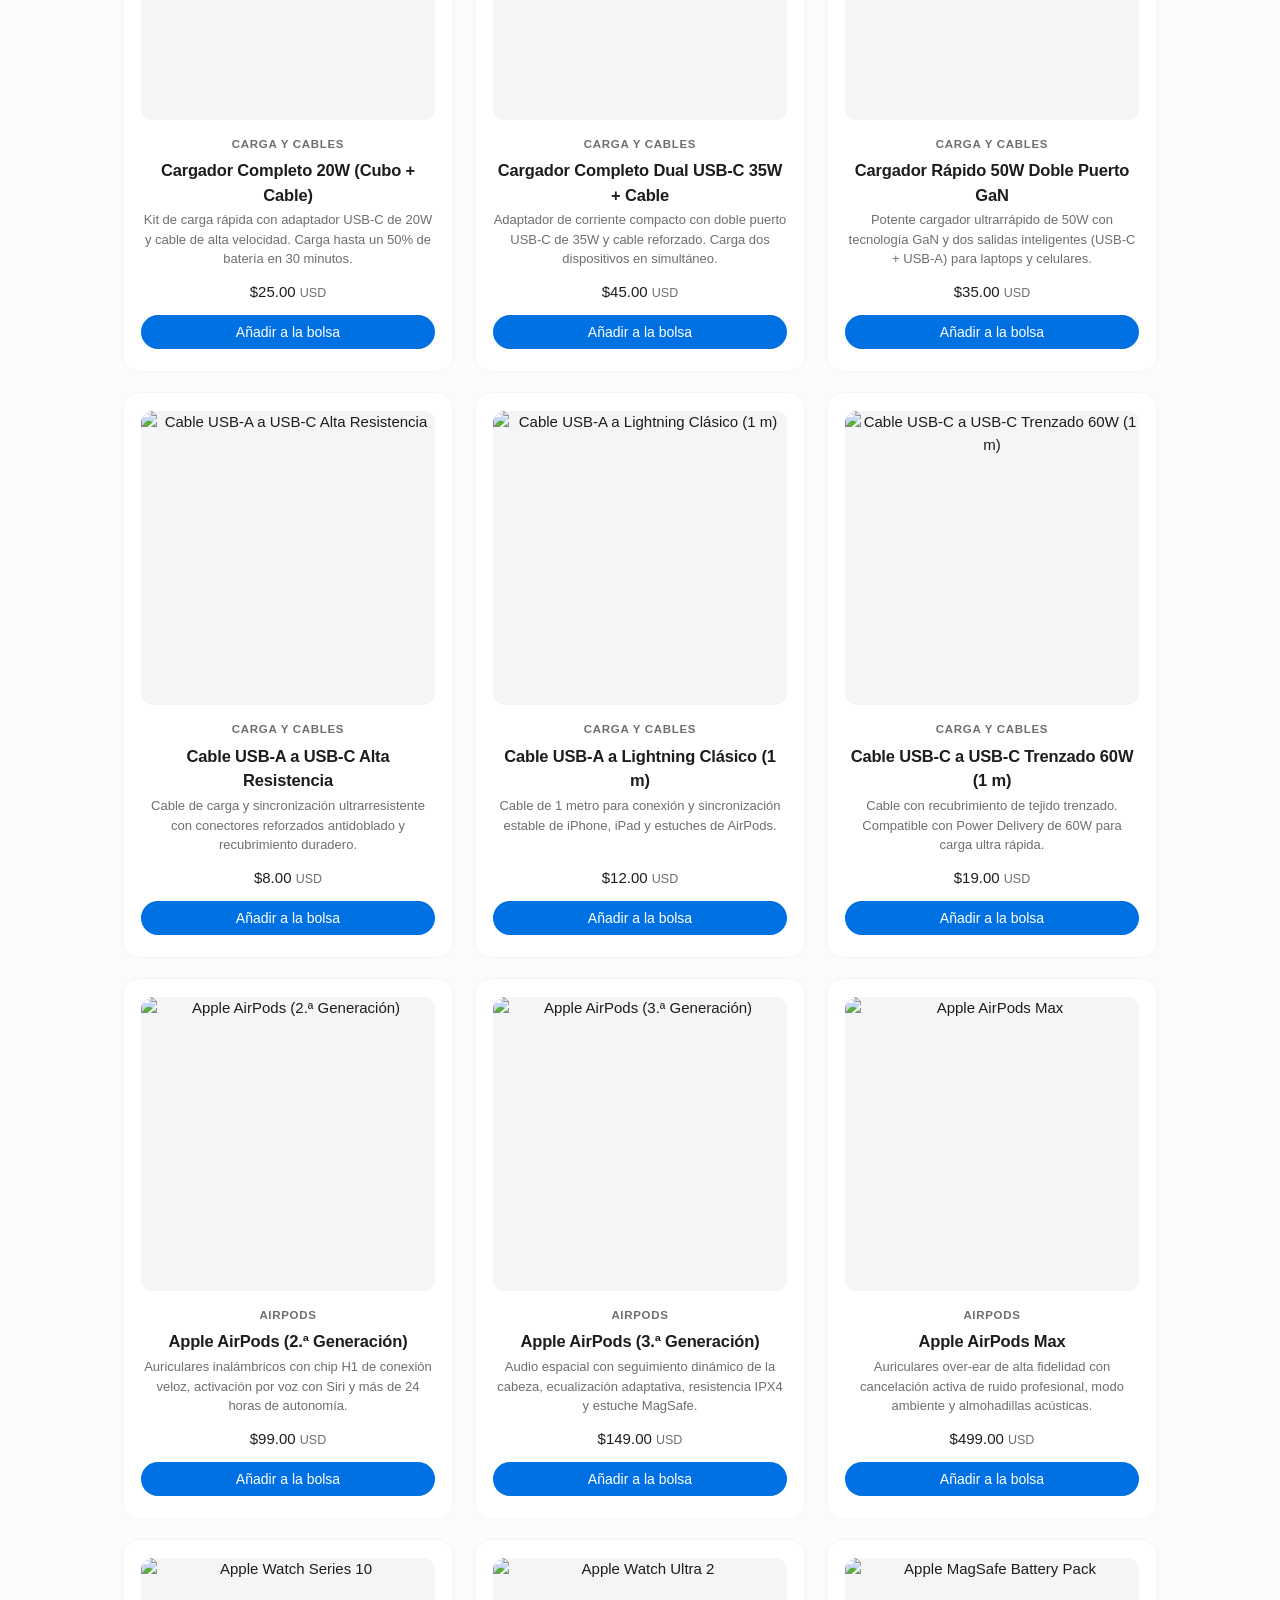
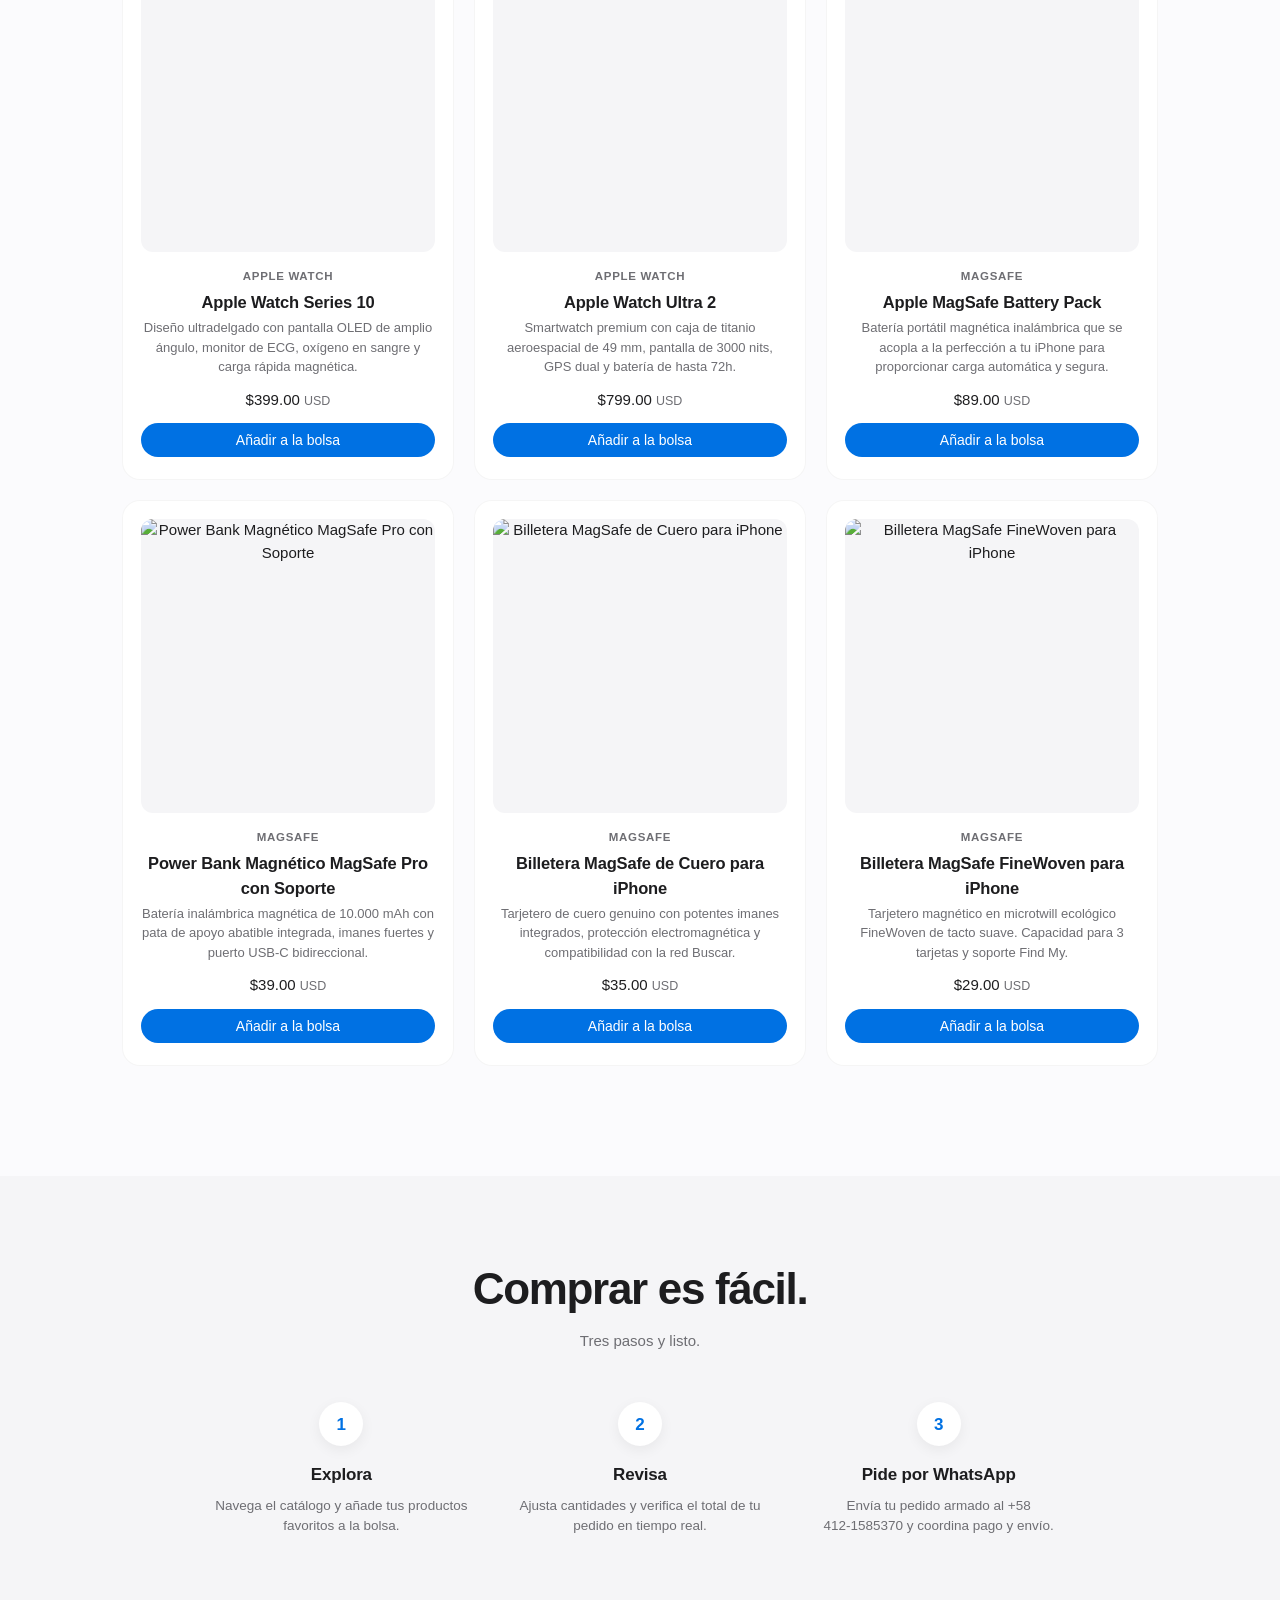
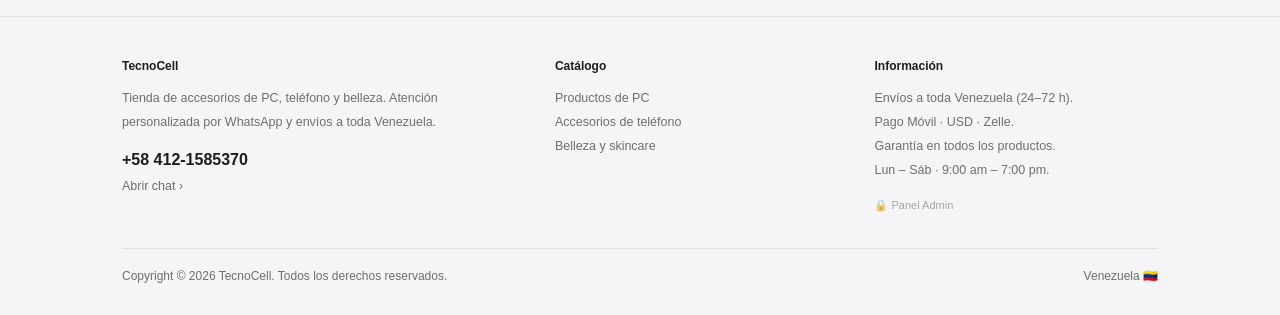
==== commit 6c7bac2b: "Actualizar catalogo de accesorios Apple, limpiar banners y categorias" ====
--- a/index.html
+++ b/index.html
@@ -4,8 +4,8 @@
 <head>
     <meta charset="UTF-8">
     <meta name="viewport" content="width=device-width, initial-scale=1">
-    <title>TecnoCell — Accesorios de PC y Teléfono</title>
-    <meta name="description" content="Tienda de accesorios de PC, teléfono y belleza. Envíos a toda Venezuela. Pedidos por WhatsApp.">
+    <title>TecnoCell — Accesorios Apple, Carga & MagSafe</title>
+    <meta name="description" content="Tienda de accesorios Apple, cargadores, AirPods, Apple Watch y MagSafe. Envíos a toda Venezuela. Pedidos por WhatsApp.">
 
     <!-- Fonts -->
     <link rel="stylesheet" href="https://cdn.jsdelivr.net/fontsource/css/inter@latest/400.css">
@@ -34,7 +34,6 @@
 
             <div class="navLinks">
                 <a href="#productos">Catálogo</a>
-                <a href="#destacados">Destacados</a>
                 <a href="#como">Cómo comprar</a>
                 <a href="#contacto">Contacto</a>
             </div>
@@ -49,12 +48,12 @@
         </div>
     </nav>
 
-    <!-- ══ HERO ══ -->
+    <!-- ══ HERO (ÚNICO BANNER PRINCIPAL) ══ -->
     <section class="hero">
         <div class="wrap">
-            <p class="eyebrow">Nuevo catálogo 2026</p>
-            <h1>Potencia tu mundo.</h1>
-            <p class="sub">Accesorios de PC y teléfono con la calidad que mereces. Pide por WhatsApp y recíbelo en toda Venezuela.</p>
+            <p class="eyebrow">Catálogo Exclusivo 2026</p>
+            <h1>Potencia tu mundo Apple.</h1>
+            <p class="sub">Cargadores de alta velocidad, AirPods, Apple Watch y accesorios MagSafe con la máxima calidad. Envíos a toda Venezuela.</p>
             <div class="ctaRow">
                 <a class="btnP" href="#productos">Comprar ahora</a>
                 <a class="linkA" href="https://wa.me/584121585370?text=%C2%A1Hola%20TecnoCell!%20Quiero%20informaci%C3%B3n." target="_blank">
@@ -63,30 +62,7 @@
             </div>
         </div>
         <div class="heroImg rv">
-            <img src="https://image.qwenlm.ai/public_source/1310e334-0345-45b6-afbb-14b1c138cbad/1b84cadb5-c153-43f5-830d-36e19be7e3a6.png" alt="Accesorios TecnoCell">
-        </div>
-    </section>
-
-    <!-- ══ BANNERS DESTACADOS ══ -->
-    <section class="tiles" id="destacados">
-        <div class="tile dark rv">
-            <p class="eyebrow">Setup gamer</p>
-            <h3>Teclado Mecánico RGB.</h3>
-            <p>Precisión que se siente en cada tecla.</p>
-            <a class="linkA" href="#productos" onclick="goCat('pc')">
-                Comprar <span class="chev">›</span>
-            </a>
-            <img src="https://image.qwenlm.ai/public_source/1310e334-0345-45b6-afbb-14b1c138cbad/196a9ff00-34b6-45ad-84c8-142bfa32bc91.png" alt="Teclado mecánico">
-        </div>
-
-        <div class="tile light rv">
-            <p class="eyebrow">Carga rápida</p>
-            <h3>25W de poder. USB‑C.</h3>
-            <p>Tu teléfono al 100% en menos tiempo.</p>
-            <a class="linkA" href="#productos" onclick="goCat('tlf')">
-                Comprar <span class="chev">›</span>
-            </a>
-            <img src="https://image.qwenlm.ai/public_source/1310e334-0345-45b6-afbb-14b1c138cbad/1f1634d8e-9c80-463e-b685-361b7114b879.png" alt="Cargador rápido">
+            <img src="https://images.unsplash.com/photo-1512499617640-c74ae3a79d37?auto=format&fit=crop&w=2000&q=85" alt="Ecosistema Apple y Accesorios TecnoCell">
         </div>
     </section>
 
@@ -94,14 +70,15 @@
     <section class="catalog" id="productos">
         <div class="wrap">
             <h2 class="rv">Catálogo.</h2>
-            <p class="h2sub rv">Todo lo que tu equipo necesita, en un solo lugar.</p>
+            <p class="h2sub rv">Todo lo que tus dispositivos necesitan, en un solo lugar.</p>
 
             <!-- Category chips -->
             <div class="seg rv" id="chips">
                 <button class="active" data-cat="all">Todos</button>
-                <button data-cat="pc">PC</button>
-                <button data-cat="tlf">Teléfono</button>
-                <button data-cat="belleza">Belleza</button>
+                <button data-cat="cargadores">Carga y Cables</button>
+                <button data-cat="audio">AirPods</button>
+                <button data-cat="watch">Apple Watch</button>
+                <button data-cat="magsafe">MagSafe</button>
             </div>
 
             <!-- Search -->
